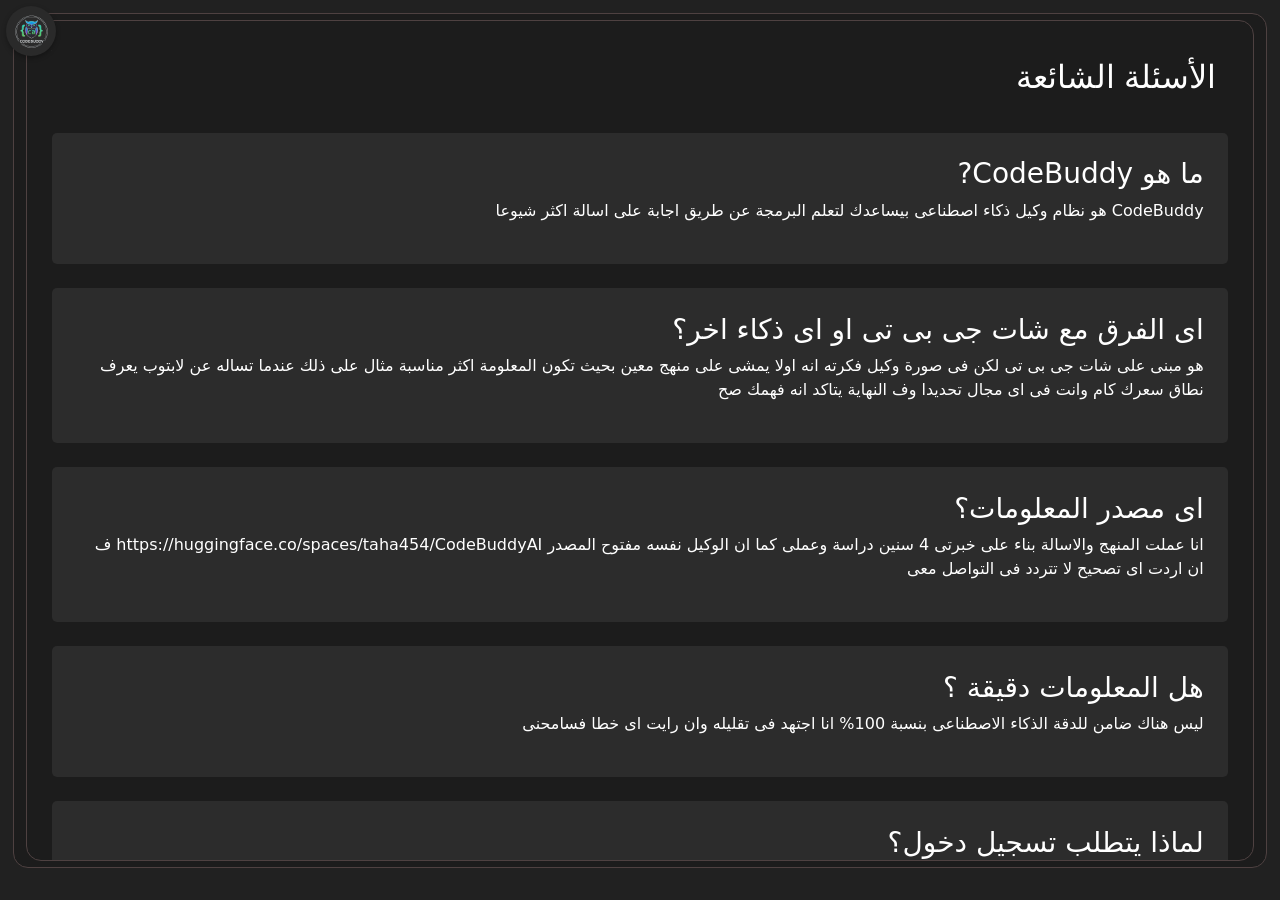
==== faq.html @ fd2b0526 "added faqs page" ====
<!DOCTYPE html>
<html lang="ar">

<head>
    <meta charset="UTF-8">
    <meta name="viewport" content="width=device-width, initial-scale=1.0">
    <title>CodeBuddy FAQs</title>
    <link rel="stylesheet" href="faq_styles.css">
    <link rel="stylesheet" href="styles.css">

    <link href="https://cdn.jsdelivr.net/npm/bootstrap@5.3.3/dist/css/bootstrap.min.css" rel="stylesheet">
    <link href="https://cdn.jsdelivr.net/npm/bootstrap-icons@1.11.1/font/bootstrap-icons.css" rel="stylesheet">
    <link href="https://cdn.jsdelivr.net/npm/bootstrap-icons@1.11.1/font/bootstrap-icons.css" rel="stylesheet">
</head>

<body id="body_b" dir="rtl">
    <button class="dropout_btn" id="menu_btn"><img src="images/logo.png"></button>
    <div id="big_box">
        <div id="middle_main_box">
            <h2>الأسئلة الشائعة</h2>

        </div>
    </div>
    <script src="faq/faq.js"></script>
    
</body>

</html>
---- faq_styles.css ----
#middle_main_box h2{
    color: white;
    font-family: 'Segoe UI', Tahoma, Geneva, Verdana, sans-serif;
    margin: 3%;

    /*Animation*/
    opacity: 0;
    transform: translateY(8px);
    animation: fadeInTitle 0.6s ease forwards;

}

.faq_item{
    background-color: #2C2C2C;
    color: white;
    margin: 2%;
    padding: 2%;
    border-radius: 5px;

    /*Animation*/
    transition: transform 0.2s ease, box-shadow 0.2s ease, background-color 0.2s ease;

    /* Simple Show*/
    opacity: 0;
    transform: translateY(10px);
    animation: fadeInItem 0.5s ease forwards;
}


/*Additional Animation*/

@keyframes fadeInTitle {
    to {
        opacity: 1;
        transform: translateY(0);
    }
}

/*Simple delay to make them appear one by one */
.faq_item:nth-child(1) { animation-delay: 0.05s; }
.faq_item:nth-child(2) { animation-delay: 0.1s; }
.faq_item:nth-child(3) { animation-delay: 0.15s; }
.faq_item:nth-child(4) { animation-delay: 0.2s; }

@keyframes fadeInItem {
    to {
        opacity: 1;
        transform: translateY(0);
    }
}

.faq_item:hover{
    transform: translateY(-3px);
    box-shadow: 0 6px 18px rgba(0,0,0,0.3);
    background-color: #333333;
}
---- styles.css ----
#body_b {
    background-color: #212121 !important; /* forces  color */
}


/*main container*/
#big_box {
    width: 98%;
    height: 95vh;
    margin: 1%;
    background-color: #1C1C1C;
    border-radius: 15px;
    border: .3px solid rgb(78, 65, 65);
    display: flex;
    flex-direction: column ;
}
#middle_main_box{
    flex: 3;
    border-radius: 15px;
    border: .3px solid rgb(78, 65, 65);
    margin: .5% 1%;
    overflow-y: auto;


}
#bottom_chat_box{
    flex:.5;
    width: 98%;
    height: 7vh;
    margin: 1%;
    overflow:visible;
}
/* middle main box*/
#intial_elements{
    height: 100%;
    width: 100%;
    display: flex;
    flex-direction: column;
    justify-content: center;
    align-items: center;
}
#intial_elements h2{
    color: white;
}
#suggestions{
    display: grid;
    grid-template-columns: repeat(3, 1fr);
    align-items: center;
    justify-items: center;
    gap: 1vh;
}
.suggest{
    width: 30vh;
    height: 18vh;
    background-color: #212121;
    border-radius: 15px;
    border: .3px solid rgb(78, 65, 65);
    display: flex;
    flex-direction: column;
    align-items: start;
    justify-content: space-evenly;
    color: white;
    padding: 2vh;
    overflow-y: auto;
    margin: 5%;
}
/*chat box*/
#chat_box{
    height: 7vh;
    width: 100%;
    background-color: #1C1C1C;
    border-radius: 15px;
    border: .3px solid rgb(78, 65, 65);
    align-items: center;
    display: flex;
    flex-direction: row;
    align-items: center;
}

.button_ch {
    flex: 0 0 auto;           
    aspect-ratio: 1 / 1;      
    margin: 1vh;              
    display: flex;            
    align-items: center;      
    justify-content: center;  /* center text/icon */
    font-weight: bold;        
    border-radius: 7px;     
    background-color: #2A2A2A; 
    color: #FFFFFF;          
    cursor: pointer;
    transition: all 0.2s ease;
    box-shadow: 0 2px 5px rgba(0,0,0,0.2); 
    font-size: 1.8vh;
}

.button_ch:hover {
    transform: scale(1.1);            /* subtle zoom */
    box-shadow: 0 6px 15px rgba(0,0,0,0.4); /* ظل أقوى عند hover */
    background-color: #3B3B3B;        /* تغيير بسيط للون عند hover */
}

#chat_input{
    width: 98%;
    background-color: transparent;
    border: none;
    color: white;
    padding: 1%;
    flex: 4;
}

#NoteText{ 
display: flex;
    flex-direction: row;
  justify-content: space-between; 
  align-items: center;   
  padding:.2% 1% ;        

}
#NoteText p {
    color: white;
    font-size: 1.9vh;
}

/*menu*/
#menu_btn{
    top: 0;
    left:0;
}
#account_btn{
    top: 0;
    right:0;
}
.dropout_btn {
    position: fixed;

    width: 50px;                  /* عرض الزر */
    height: 50px;                 /* ارتفاع الزر */
    padding: 0;                   /* إزالة أي padding */
    border: none;                 /* إزالة الحدود الافتراضية */
    border-radius: 50%;           /* يجعل الزر دائري */
    background-color: #2A2A2A;    /* خلفية داكنة متناسقة مع الباقي */
    display: flex;
    align-items: center;
    justify-content: center;      /* يوسّط الصورة داخل الزر */
    transition: transform 0.2s ease, box-shadow 0.2s ease, background-color 0.2s ease;
    box-shadow: 0 2px 5px rgba(0,0,0,0.3); /* ظل خفيف */
    margin: .5%;
}

.dropout_btn img {
    width: 90%;                   /* حجم اللوجو داخل الزر */
    height: 90%;
    object-fit: contain;          /* يحافظ على نسب الصورة */
    
}

#account_btn:hover {
    transform: scale(1.1);          /* تكبير خفيف عند hover */
    box-shadow: 0 6px 15px rgba(0,0,0,0.5); /* ظل أقوى */
    background-color: #3B3B3B;     /* تغيير بسيط للون الخلفية */
}


/*Message*/
.msg_row{
    padding: 1%;
    width: 100%;
    height: auto;
    overflow-y: auto;
    display:flex;
    justify-content: flex-end; 
}

.msg_box{
    width: 50%;
    background-color: #212121;
    border: none;
    color: white;
    padding: 1%;

    border-radius: 15px;
    overflow-y: auto;
    align-items: start;
    align-content: start;
}
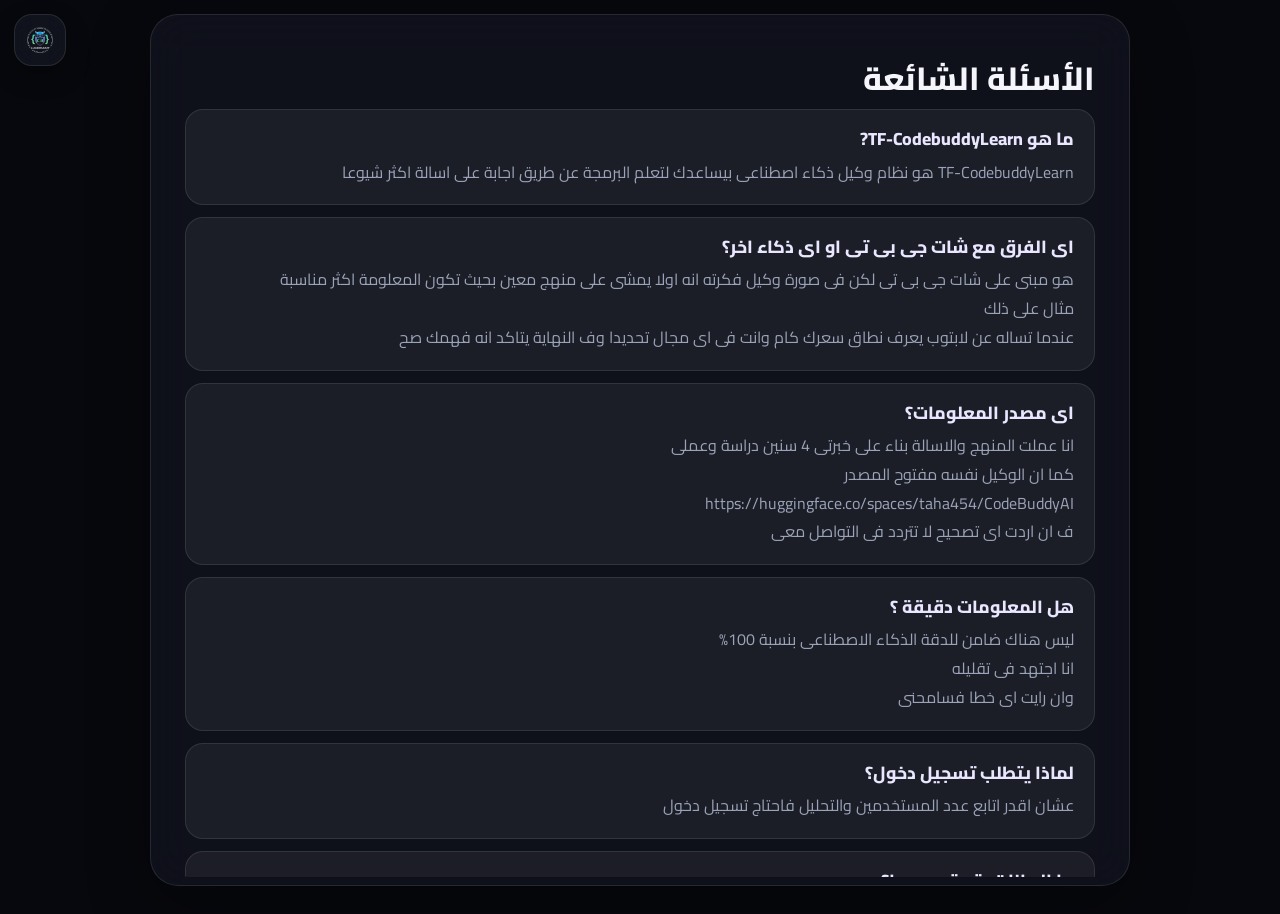
==== commit 76f30d29: "updated application name and meta" ====
--- a/faq.html
+++ b/faq.html
@@ -3,8 +3,9 @@
 
 <head>
     <meta charset="UTF-8">
+    
     <meta name="viewport" content="width=device-width, initial-scale=1.0">
-    <title>CodeBuddy FAQs</title>
+    <title>TF-CodebuddyLearn FAQs</title>
     <link rel="stylesheet" href="faq_styles.css">
     <link rel="stylesheet" href="styles.css">
 
--- a/faq_styles.css
+++ b/faq_styles.css
@@ -1,33 +1,39 @@
-#middle_main_box h2{
-    color: white;
-    font-family: 'Segoe UI', Tahoma, Geneva, Verdana, sans-serif;
-    margin: 3%;
-
-    /*Animation*/
+#middle_main_box h2 {
+    color: var(--text);
+    font-family: "Cairo", "Outfit", sans-serif;
+    margin: 18px 8px 8px;
+    font-weight: 800;
     opacity: 0;
     transform: translateY(8px);
     animation: fadeInTitle 0.6s ease forwards;
-
 }
 
-.faq_item{
-    background-color: #2C2C2C;
-    color: white;
-    margin: 2%;
-    padding: 2%;
-    border-radius: 5px;
-
-    /*Animation*/
-    transition: transform 0.2s ease, box-shadow 0.2s ease, background-color 0.2s ease;
-
-    /* Simple Show*/
+.faq_item {
+    background: var(--glass);
+    color: var(--text);
+    margin: 12px 8px;
+    padding: 18px 20px;
+    border-radius: 18px;
+    border: 1px solid var(--line);
+    transition: transform 0.2s ease, box-shadow 0.2s ease, background-color 0.2s ease, border-color 0.2s ease;
     opacity: 0;
     transform: translateY(10px);
     animation: fadeInItem 0.5s ease forwards;
 }
 
+.faq_item h3 {
+    font-size: 1.1rem;
+    font-weight: 800;
+    margin-bottom: 8px;
+    color: #e9e7ff;
+}
 
-/*Additional Animation*/
+.faq_item p {
+    margin: 0;
+    color: var(--muted);
+    white-space: pre-line;
+    line-height: 1.8;
+}
 
 @keyframes fadeInTitle {
     to {
@@ -36,7 +42,6 @@
     }
 }
 
-/*Simple delay to make them appear one by one */
 .faq_item:nth-child(1) { animation-delay: 0.05s; }
 .faq_item:nth-child(2) { animation-delay: 0.1s; }
 .faq_item:nth-child(3) { animation-delay: 0.15s; }
@@ -49,8 +54,9 @@
     }
 }
 
-.faq_item:hover{
+.faq_item:hover {
     transform: translateY(-3px);
-    box-shadow: 0 6px 18px rgba(0,0,0,0.3);
-    background-color: #333333;
-}+    box-shadow: 0 14px 32px rgba(79, 70, 229, 0.18);
+    background: var(--glass-strong);
+    border-color: rgba(124, 108, 255, 0.4);
+}
--- a/styles.css
+++ b/styles.css
@@ -1,186 +1,456 @@
+@import url("https://fonts.googleapis.com/css2?family=Cairo:wght@400;600;700;800&family=Outfit:wght@400;500;600;700&display=swap");
+
+:root {
+    --bg: #07080d;
+    --bg-elev: rgba(18, 20, 32, 0.72);
+    --glass: rgba(255, 255, 255, 0.06);
+    --glass-strong: rgba(255, 255, 255, 0.1);
+    --line: rgba(255, 255, 255, 0.1);
+    --text: #f4f6fb;
+    --muted: #9aa3b8;
+    --accent: #7c6cff;
+    --accent-2: #22d3ee;
+    --user-bubble: linear-gradient(135deg, #6d5efc 0%, #4f46e5 100%);
+    --ai-bubble: rgba(255, 255, 255, 0.06);
+    --danger: #fb7185;
+    --radius: 22px;
+    --shadow: 0 20px 60px rgba(0, 0, 0, 0.35);
+}
+
+* {
+    box-sizing: border-box;
+}
+
+html,
+body {
+    height: 100%;
+}
+
 #body_b {
-    background-color: #212121 !important; /* forces  color */
-}
-
-
-/*main container*/
+    background-color: var(--bg) !important;
+    color: var(--text);
+    font-family: "Cairo", "Outfit", sans-serif;
+    margin: 0;
+    overflow: hidden;
+}
+
+.bg-orbs {
+    position: fixed;
+    inset: 0;
+    pointer-events: none;
+    z-index: 0;
+    overflow: hidden;
+}
+
+.bg-orbs span {
+    position: absolute;
+    border-radius: 50%;
+    filter: blur(80px);
+    opacity: 0.55;
+    animation: floatOrb 14s ease-in-out infinite;
+}
+
+.bg-orbs span:nth-child(1) {
+    width: 42vw;
+    height: 42vw;
+    background: #4f46e5;
+    top: -12%;
+    right: -8%;
+}
+
+.bg-orbs span:nth-child(2) {
+    width: 34vw;
+    height: 34vw;
+    background: #0891b2;
+    bottom: -16%;
+    left: -10%;
+    animation-delay: -6s;
+}
+
+.bg-orbs span:nth-child(3) {
+    width: 18vw;
+    height: 18vw;
+    background: #a78bfa;
+    top: 42%;
+    left: 38%;
+    opacity: 0.28;
+    animation-delay: -3s;
+}
+
+@keyframes floatOrb {
+    0%,
+    100% { transform: translate(0, 0) scale(1); }
+    50% { transform: translate(3%, -4%) scale(1.08); }
+}
+
 #big_box {
-    width: 98%;
-    height: 95vh;
-    margin: 1%;
-    background-color: #1C1C1C;
-    border-radius: 15px;
-    border: .3px solid rgb(78, 65, 65);
-    display: flex;
-    flex-direction: column ;
-}
-#middle_main_box{
-    flex: 3;
-    border-radius: 15px;
-    border: .3px solid rgb(78, 65, 65);
-    margin: .5% 1%;
+    position: relative;
+    z-index: 1;
+    width: min(980px, 94%);
+    height: calc(100vh - 28px);
+    margin: 14px auto;
+    background: var(--bg-elev);
+    backdrop-filter: blur(22px);
+    -webkit-backdrop-filter: blur(22px);
+    border-radius: 28px;
+    border: 1px solid var(--line);
+    box-shadow: var(--shadow);
+    display: flex;
+    flex-direction: column;
+    overflow: hidden;
+}
+
+#middle_main_box {
+    flex: 1;
+    border-radius: 20px;
+    border: none;
+    margin: 18px 18px 8px;
     overflow-y: auto;
-
-
-}
-#bottom_chat_box{
-    flex:.5;
-    width: 98%;
-    height: 7vh;
-    margin: 1%;
-    overflow:visible;
-}
-/* middle main box*/
-#intial_elements{
-    height: 100%;
+    padding: 8px 8px 16px;
+    scrollbar-width: thin;
+    scrollbar-color: rgba(255, 255, 255, 0.18) transparent;
+}
+
+#middle_main_box::-webkit-scrollbar {
+    width: 8px;
+}
+
+#middle_main_box::-webkit-scrollbar-thumb {
+    background: rgba(255, 255, 255, 0.16);
+    border-radius: 99px;
+}
+
+#bottom_chat_box {
+    flex: 0 0 auto;
+    width: auto;
+    height: auto;
+    margin: 0 18px 14px;
+    overflow: visible;
+}
+
+#intial_elements {
+    min-height: 100%;
     width: 100%;
     display: flex;
     flex-direction: column;
     justify-content: center;
     align-items: center;
-}
-#intial_elements h2{
-    color: white;
-}
-#suggestions{
+    gap: 18px;
+    padding: 24px 12px 8px;
+    text-align: center;
+}
+
+.brand-chip {
+    display: inline-flex;
+    align-items: center;
+    gap: 8px;
+    padding: 6px 12px;
+    border-radius: 999px;
+    background: rgba(124, 108, 255, 0.16);
+    border: 1px solid rgba(124, 108, 255, 0.35);
+    color: #c4b5fd;
+    font-size: 13px;
+    font-weight: 700;
+    letter-spacing: 0.02em;
+}
+
+#intial_elements h2 {
+    color: var(--text);
+    font-weight: 800;
+    font-size: clamp(1.6rem, 3.4vw, 2.35rem);
+    margin: 0;
+    line-height: 1.35;
+    max-width: 16ch;
+}
+
+#suggestions {
     display: grid;
-    grid-template-columns: repeat(3, 1fr);
-    align-items: center;
-    justify-items: center;
-    gap: 1vh;
-}
-.suggest{
-    width: 30vh;
-    height: 18vh;
-    background-color: #212121;
-    border-radius: 15px;
-    border: .3px solid rgb(78, 65, 65);
+    grid-template-columns: repeat(2, minmax(0, 1fr));
+    width: min(720px, 100%);
+    gap: 12px;
+    align-items: stretch;
+    justify-items: stretch;
+}
+
+.suggest {
+    width: auto;
+    height: auto;
+    min-height: 108px;
+    margin: 0;
+    background: var(--glass);
+    border-radius: 18px;
+    border: 1px solid var(--line);
     display: flex;
     flex-direction: column;
-    align-items: start;
-    justify-content: space-evenly;
-    color: white;
-    padding: 2vh;
-    overflow-y: auto;
-    margin: 5%;
-}
-/*chat box*/
-#chat_box{
-    height: 7vh;
+    align-items: flex-start;
+    justify-content: space-between;
+    color: var(--text);
+    padding: 16px;
+    overflow: hidden;
+    cursor: pointer;
+    text-align: right;
+    transition: transform 0.2s ease, border-color 0.2s ease, background 0.2s ease, box-shadow 0.2s ease;
+}
+
+.suggest i {
+    font-size: 1.15rem;
+    color: var(--accent-2);
+    background: rgba(34, 211, 238, 0.12);
+    width: 36px;
+    height: 36px;
+    border-radius: 12px;
+    display: inline-flex;
+    align-items: center;
+    justify-content: center;
+}
+
+.suggest:hover {
+    transform: translateY(-3px);
+    background: var(--glass-strong);
+    border-color: rgba(124, 108, 255, 0.45);
+    box-shadow: 0 12px 28px rgba(79, 70, 229, 0.18);
+}
+
+#chat_box {
+    height: auto;
+    min-height: 58px;
     width: 100%;
-    background-color: #1C1C1C;
-    border-radius: 15px;
-    border: .3px solid rgb(78, 65, 65);
+    background: rgba(8, 9, 16, 0.65);
+    border-radius: 999px;
+    border: 1px solid var(--line);
     align-items: center;
     display: flex;
     flex-direction: row;
-    align-items: center;
+    padding: 6px 6px 6px 8px;
+    box-shadow: inset 0 0 0 1px rgba(255, 255, 255, 0.02);
 }
 
 .button_ch {
-    flex: 0 0 auto;           
-    aspect-ratio: 1 / 1;      
-    margin: 1vh;              
-    display: flex;            
-    align-items: center;      
-    justify-content: center;  /* center text/icon */
-    font-weight: bold;        
-    border-radius: 7px;     
-    background-color: #2A2A2A; 
-    color: #FFFFFF;          
+    flex: 0 0 auto;
+    aspect-ratio: 1 / 1;
+    width: 44px;
+    height: 44px;
+    margin: 0 4px;
+    display: flex;
+    align-items: center;
+    justify-content: center;
+    font-weight: 700;
+    border: none;
+    border-radius: 50%;
+    background: linear-gradient(135deg, var(--accent), #4f46e5);
+    color: #fff;
     cursor: pointer;
-    transition: all 0.2s ease;
-    box-shadow: 0 2px 5px rgba(0,0,0,0.2); 
-    font-size: 1.8vh;
+    transition: transform 0.18s ease, box-shadow 0.18s ease, filter 0.18s ease;
+    box-shadow: 0 8px 18px rgba(79, 70, 229, 0.35);
+    font-size: 1rem;
 }
 
 .button_ch:hover {
-    transform: scale(1.1);            /* subtle zoom */
-    box-shadow: 0 6px 15px rgba(0,0,0,0.4); /* ظل أقوى عند hover */
-    background-color: #3B3B3B;        /* تغيير بسيط للون عند hover */
-}
-
-#chat_input{
+    transform: scale(1.06);
+    box-shadow: 0 10px 24px rgba(79, 70, 229, 0.5);
+    background: linear-gradient(135deg, #8b7dff, #6366f1);
+    filter: brightness(1.05);
+}
+
+.button_ch:disabled {
+    opacity: 0.55;
+    cursor: not-allowed;
+    transform: none;
+}
+
+#chat_input {
     width: 98%;
     background-color: transparent;
     border: none;
-    color: white;
-    padding: 1%;
+    color: var(--text);
+    padding: 10px 14px;
     flex: 4;
-}
-
-#NoteText{ 
-display: flex;
+    outline: none;
+    font-size: 1rem;
+    font-family: inherit;
+}
+
+#chat_input::placeholder {
+    color: #7d869c;
+}
+
+#NoteText {
+    display: flex;
     flex-direction: row;
-  justify-content: space-between; 
-  align-items: center;   
-  padding:.2% 1% ;        
-
-}
+    justify-content: space-between;
+    align-items: center;
+    padding: 8px 12px 2px;
+    gap: 10px;
+}
+
 #NoteText p {
-    color: white;
-    font-size: 1.9vh;
-}
-
-/*menu*/
-#menu_btn{
-    top: 0;
-    left:0;
-}
-#account_btn{
-    top: 0;
-    right:0;
-}
+    color: var(--muted);
+    font-size: 0.78rem;
+    margin: 0;
+}
+
+#NoteText a {
+    color: #c4b5fd;
+    text-decoration: none;
+    font-weight: 700;
+}
+
+#NoteText a:hover {
+    color: #fff;
+    text-decoration: underline;
+}
+
+#menu_btn {
+    top: 14px;
+    left: 14px;
+}
+
+#account_btn {
+    top: 14px;
+    right: 14px;
+}
+
 .dropout_btn {
     position: fixed;
-
-    width: 50px;                  /* عرض الزر */
-    height: 50px;                 /* ارتفاع الزر */
-    padding: 0;                   /* إزالة أي padding */
-    border: none;                 /* إزالة الحدود الافتراضية */
-    border-radius: 50%;           /* يجعل الزر دائري */
-    background-color: #2A2A2A;    /* خلفية داكنة متناسقة مع الباقي */
-    display: flex;
-    align-items: center;
-    justify-content: center;      /* يوسّط الصورة داخل الزر */
+    z-index: 20;
+    width: 52px;
+    height: 52px;
+    padding: 0;
+    border: 1px solid var(--line);
+    border-radius: 18px;
+    background: rgba(18, 20, 32, 0.85);
+    backdrop-filter: blur(12px);
+    display: flex;
+    align-items: center;
+    justify-content: center;
     transition: transform 0.2s ease, box-shadow 0.2s ease, background-color 0.2s ease;
-    box-shadow: 0 2px 5px rgba(0,0,0,0.3); /* ظل خفيف */
-    margin: .5%;
+    box-shadow: 0 10px 24px rgba(0, 0, 0, 0.28);
+    margin: 0;
+    cursor: pointer;
 }
 
 .dropout_btn img {
-    width: 90%;                   /* حجم اللوجو داخل الزر */
-    height: 90%;
-    object-fit: contain;          /* يحافظ على نسب الصورة */
-    
-}
-
-#account_btn:hover {
-    transform: scale(1.1);          /* تكبير خفيف عند hover */
-    box-shadow: 0 6px 15px rgba(0,0,0,0.5); /* ظل أقوى */
-    background-color: #3B3B3B;     /* تغيير بسيط للون الخلفية */
-}
-
-
-/*Message*/
-.msg_row{
-    padding: 1%;
+    width: 72%;
+    height: 72%;
+    object-fit: contain;
+    border-radius: 8px;
+}
+
+#account_btn:hover,
+#menu_btn:hover {
+    transform: translateY(-2px) scale(1.04);
+    box-shadow: 0 14px 28px rgba(0, 0, 0, 0.4);
+    background-color: rgba(40, 42, 62, 0.95);
+}
+
+.msg_row {
+    padding: 6px 4px;
     width: 100%;
     height: auto;
-    overflow-y: auto;
-    display:flex;
-    justify-content: flex-end; 
-}
-
-.msg_box{
-    width: 50%;
-    background-color: #212121;
-    border: none;
-    color: white;
-    padding: 1%;
-
-    border-radius: 15px;
-    overflow-y: auto;
+    overflow: visible;
+    display: flex;
+    justify-content: flex-end;
+}
+
+.msg_box {
+    width: min(78%, 640px);
+    background: var(--ai-bubble);
+    border: 1px solid var(--line);
+    color: var(--text);
+    padding: 14px 16px;
+    border-radius: 18px 18px 18px 6px;
+    overflow: visible;
     align-items: start;
     align-content: start;
-}
+    line-height: 1.75;
+    font-size: 0.98rem;
+}
+
+.msg_box i.bi-robot,
+.msg_box i.bi-person {
+    display: inline-flex;
+    margin-left: 8px;
+    margin-bottom: 6px;
+    color: var(--accent-2);
+}
+
+.msg_row[style*="flex-end"] .msg_box {
+    background: var(--user-bubble);
+    border: none;
+    border-radius: 18px 18px 6px 18px;
+}
+
+.msg_row[style*="flex-end"] .msg_box i.bi-person {
+    color: #e0e7ff;
+}
+
+.msg_box p {
+    margin-bottom: 0.55rem;
+}
+
+.msg_box p:last-child {
+    margin-bottom: 0;
+}
+
+.msg_box a {
+    color: #7dd3fc;
+}
+
+.msg_box pre,
+.msg_box code {
+    font-family: ui-monospace, SFMono-Regular, Menlo, Consolas, monospace;
+    background: rgba(0, 0, 0, 0.28);
+    border-radius: 8px;
+}
+
+.msg_box pre {
+    padding: 12px;
+    overflow-x: auto;
+}
+
+.msg_box code {
+    padding: 1px 5px;
+}
+
+#PDF {
+    background: linear-gradient(135deg, #4f46e5, #22d3ee) !important;
+    color: #fff !important;
+    border-radius: 12px !important;
+    width: 36px !important;
+    height: 36px !important;
+}
+
+.swal2-popup {
+    background: #161824 !important;
+    color: var(--text) !important;
+    border: 1px solid var(--line) !important;
+    border-radius: 20px !important;
+    font-family: "Cairo", sans-serif !important;
+}
+
+.swal2-title,
+.swal2-html-container {
+    color: var(--text) !important;
+}
+
+@media (max-width: 720px) {
+    #big_box {
+        width: 100%;
+        height: 100vh;
+        margin: 0;
+        border-radius: 0;
+    }
+
+    #suggestions {
+        grid-template-columns: 1fr;
+    }
+
+    .msg_box {
+        width: 88%;
+    }
+
+    #NoteText {
+        flex-direction: column;
+        text-align: center;
+    }
+}
